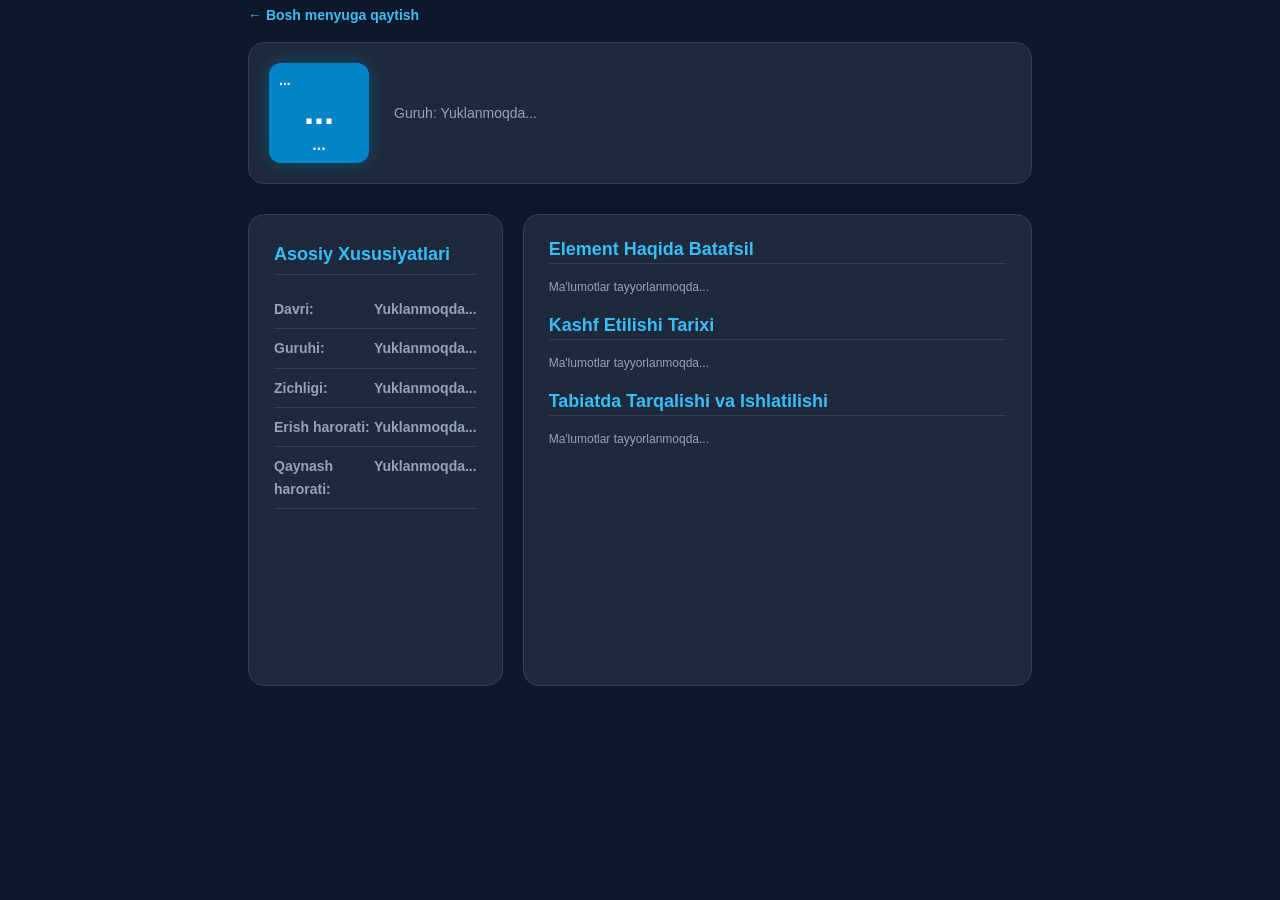
==== elements/element.html @ 0533bc76 "Update element.html" ====
<!DOCTYPE html>
<html lang="en">

<head>
    <meta charset="UTF-8">
    <meta name="viewport" content="width=device-width, initial-scale=1.0">
    <title>Document</title>
    <link rel="stylesheet" href="element.css">
</head>

<body>

    <div class="container">

        <a href="../index.html">← Bosh menyuga qaytish</a>

        <header>
            <div class="elIcon">
                <span class="elNumber">...</span>
                <h1 class="elFormula">...</h1>
                <span class="elMass">...</span>
            </div>

            <div class="header-info">
                <h3 class="elName"></h3>
                <p class="ingroup">
                    Guruh:
                    <span class="intext">Yuklanmoqda...</span>
                </p>
            </div>
        </header>

        <main>
            <div class="mainFeatures">
                <h3 class="feature-title">
                    Asosiy Xususiyatlari
                </h3>

                <div class="info-item">
                    <p>Davri:</p>
                    <p class="periodNumber">Yuklanmoqda...</p>
                </div>

                <div class="info-item">
                    <p>Guruhi:</p>
                    <p class="group">Yuklanmoqda...</p>
                </div>

                <div class="info-item">
                    <p>Zichligi:</p>
                    <p class="density">Yuklanmoqda...</p>
                </div>

                <div class="info-item">
                    <p>Erish harorati:</p>
                    <p class="melting">Yuklanmoqda...</p>
                </div>

                <div class="info-item">
                    <p>Qaynash harorati:</p>
                    <p class="boiling">Yuklanmoqda...</p>
                </div>
            </div>

            <div class="moreDetails">
                <div class="about">
                    <h3 class="detail-title">Element Haqida Batafsil</h3>
                    <p class="detail-info" id="more">Ma'lumotlar tayyorlanmoqda...</p>
                </div>

                <div class="about">
                    <h3 class="detail-title">Kashf Etilishi Tarixi</h3>
                    <p class="detail-info" id="history">Ma'lumotlar tayyorlanmoqda...</p>
                </div>

                <div class="about">
                    <h3 class="detail-title">Tabiatda Tarqalishi va Ishlatilishi</h3>
                    <p class="detail-info" id="nature">Ma'lumotlar tayyorlanmoqda...</p>
                </div>
            </div>
        </main>

    </div>

    <script src="script.js"></script>
</body>

</html>
---- elements/element.css ----
* {
    margin: 0;
    padding: 0;
    box-sizing: border-box;
    font-family: 'Segoe UI', Tahoma, Verdana, sans-serif;
}

body {
    background-color: #0f172a;
    font-size: 14px;
    line-height: 1;
}

.container {
    max-width: 800px;
    margin: 0 auto;
    padding: 8px;
}

a {
    color: #38bdf8;
    font-weight: bold;
    display: inline-block;
    text-decoration: none;
    margin-bottom: 20px;
}

.elMass {
    font-weight: 700;
    font-size: 16px;
}

header {
    background-color: #1e293b;
    border-radius: 16px;
    border: 1px solid #334155;
    padding: 20px;
    display: flex;
    gap: 25px;
    margin-bottom: 30px;
    align-items: center;
}

.elIcon {
    background-color: #0284c7;
    box-shadow: 0 0 20px rgba(2, 132, 199, 0.4);
    border-radius: 12px;
    width: 100px;
    height: 100px;
    display: flex;
    flex-direction: column;
    justify-content: space-between;
    text-align: center;
    align-items: center;
    color: #f8fafc;
    padding: 10px;
    user-select: none;
}

.elNumber {
    align-self: start;
    font-weight: bold;
}

.elFormula {
    font-size: 36px;
    font-weight: 800;
    justify-self: center;
}

.elName {
    line-height: 1.6;
    font-size: 28px;
    color: #f8fafc;
    display: flex;
    text-align: left;
}

.ingroup {
    color: #94a3b8;
    font-size: 14px;
}

main {
    display: grid;
    grid-template-columns: 1fr 2fr;
    grid-template-rows: 472px;
    gap: 20px;
}

.mainFeatures {
    background-color: #1e293b;
    border: 1px solid #334155;
    padding: 25px;
    border-radius: 16px;
    color: #f8fafc;
    line-height: 1.6;
}

.feature-title {
    font-size: 18px;
    color: #38bdf8;
    margin-bottom: 15px;
    border-bottom: 1px solid #334155;
    padding-bottom: 5px;
}

.info-item {
    display: flex;
    justify-content: space-between;
    padding: 8px 0;
    font-size: 14px;
    color: #94a3b8;
    font-weight: bolder;
    border-bottom: 1px solid #334155;
}

.moreDetails {
    background-color: #1e293b;
    border: 1px solid #334155;
    border-radius: 16px;
    padding: 25px;
    gap: 20px;
}

.detail-title {
    font-size: 18px;
    color: #38bdf8;
    margin-bottom: 15px;
    border-bottom: 1px solid #334155;
    padding-bottom: 5px;

}

.detail-info {
    margin-bottom: 20px;
    line-height: 17px;
    color: #94a3b8;
    font-size: 12px;
}

@media (max-width: 800px) {

    .container {
        display: flex;
        flex-direction: column;
    }

    main {
        display: flex;
        flex-direction: column;
    }

    header {
        flex-direction: column;
        gap: 0;
    }

    .elName {
        justify-content: center;
    }
}


.s {
    background-color: #f00;
}

.p {
    background-color: #ffed00;
}

.f {
    background-color: #0f0;
}
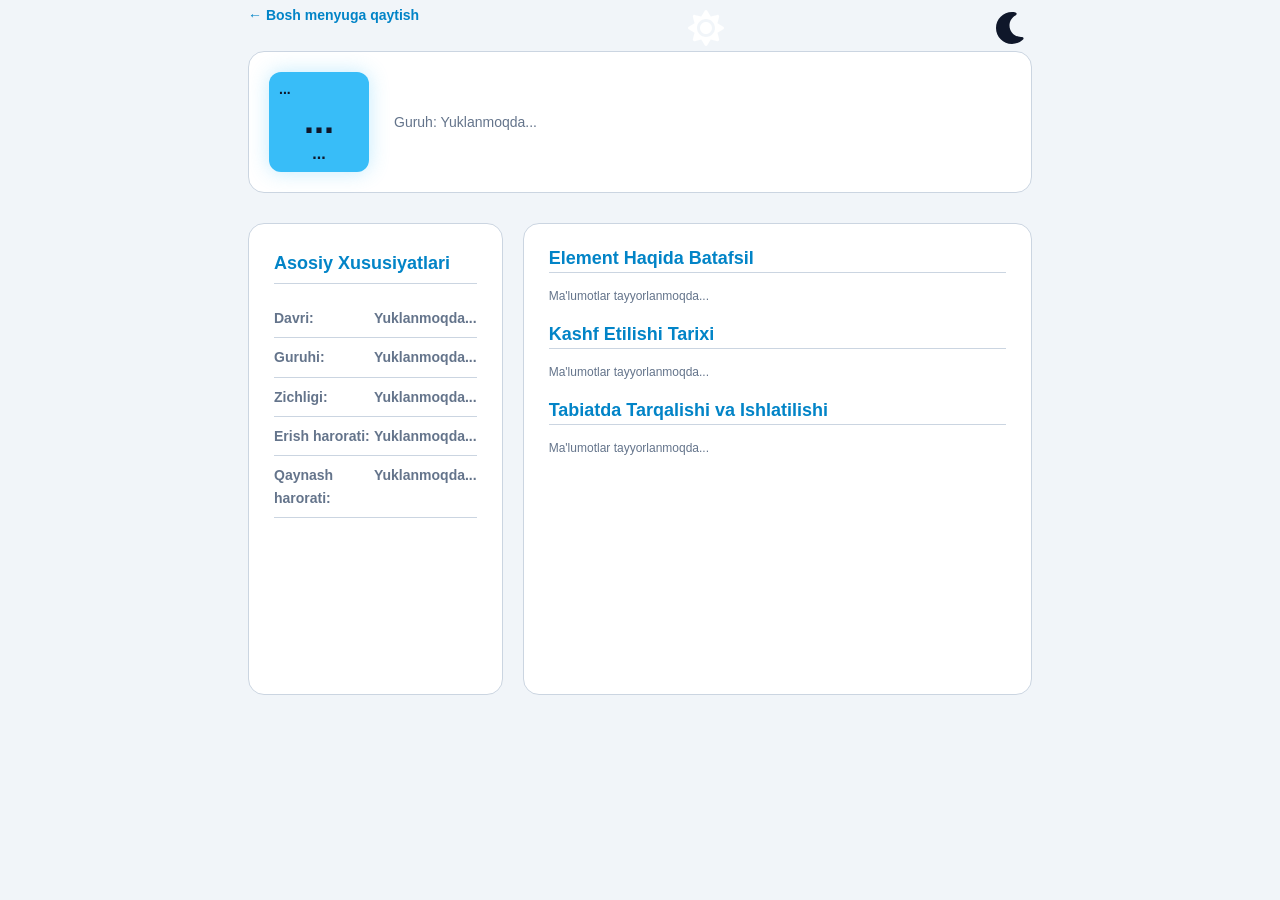
==== commit 07b31f58: "Crypton loyihasi fayllari qo'shildi" ====
--- a/elements/element.html
+++ b/elements/element.html
@@ -1,88 +1,96 @@
-<!DOCTYPE html>
-<html lang="en">
-
-<head>
-    <meta charset="UTF-8">
-    <meta name="viewport" content="width=device-width, initial-scale=1.0">
-    <title>Document</title>
-    <link rel="stylesheet" href="element.css">
-</head>
-
-<body>
-
-    <div class="container">
-
-        <a href="../index.html">← Bosh menyuga qaytish</a>
-
-        <header>
-            <div class="elIcon">
-                <span class="elNumber">...</span>
-                <h1 class="elFormula">...</h1>
-                <span class="elMass">...</span>
-            </div>
-
-            <div class="header-info">
-                <h3 class="elName"></h3>
-                <p class="ingroup">
-                    Guruh:
-                    <span class="intext">Yuklanmoqda...</span>
-                </p>
-            </div>
-        </header>
-
-        <main>
-            <div class="mainFeatures">
-                <h3 class="feature-title">
-                    Asosiy Xususiyatlari
-                </h3>
-
-                <div class="info-item">
-                    <p>Davri:</p>
-                    <p class="periodNumber">Yuklanmoqda...</p>
-                </div>
-
-                <div class="info-item">
-                    <p>Guruhi:</p>
-                    <p class="group">Yuklanmoqda...</p>
-                </div>
-
-                <div class="info-item">
-                    <p>Zichligi:</p>
-                    <p class="density">Yuklanmoqda...</p>
-                </div>
-
-                <div class="info-item">
-                    <p>Erish harorati:</p>
-                    <p class="melting">Yuklanmoqda...</p>
-                </div>
-
-                <div class="info-item">
-                    <p>Qaynash harorati:</p>
-                    <p class="boiling">Yuklanmoqda...</p>
-                </div>
-            </div>
-
-            <div class="moreDetails">
-                <div class="about">
-                    <h3 class="detail-title">Element Haqida Batafsil</h3>
-                    <p class="detail-info" id="more">Ma'lumotlar tayyorlanmoqda...</p>
-                </div>
-
-                <div class="about">
-                    <h3 class="detail-title">Kashf Etilishi Tarixi</h3>
-                    <p class="detail-info" id="history">Ma'lumotlar tayyorlanmoqda...</p>
-                </div>
-
-                <div class="about">
-                    <h3 class="detail-title">Tabiatda Tarqalishi va Ishlatilishi</h3>
-                    <p class="detail-info" id="nature">Ma'lumotlar tayyorlanmoqda...</p>
-                </div>
-            </div>
-        </main>
-
-    </div>
-
-    <script src="script.js"></script>
-</body>
-
-</html>
+<!DOCTYPE html>
+<html lang="uz">
+
+<head>
+    <meta charset="UTF-8">
+    <meta name="viewport" content="width=device-width, initial-scale=1.0">
+    <title>Iltimos Bosh menyuga qaytib biror elementni tanlang.</title>
+    <link rel="icon" href="../main/assets/favicon.svg" type="image/svg">
+    <link rel="stylesheet" href="element.css">
+</head>
+
+<body>
+    <div class="container">
+        <div class="div">      
+            <a href="../index.html">← Bosh menyuga qaytish</a>
+            <button class="mode light" title="Change Theme.">
+                <img src="../main/assets/light.svg" alt="" class="modesvg">
+            </button>
+
+            <button class="mode dark" title="Change Theme.">
+                <img src="../main/assets/dark.svg" alt="" class="modesvg">
+            </button>
+        </div>
+
+        <header>
+            <div class="elIcon">
+                <span class="elNumber">...</span>
+                <h1 class="elFormula">...</h1>
+                <span class="elMass">...</span>
+            </div>
+
+            <div class="header-info">
+                <h3 class="elName"></h3>
+                <p class="ingroup">
+                    Guruh:
+                    <span class="intext">Yuklanmoqda...</span>
+                </p>
+            </div>
+        </header>
+
+        <main>
+            <div class="mainFeatures">
+                <h3 class="feature-title">
+                    Asosiy Xususiyatlari
+                </h3>
+
+                <div class="info-item">
+                    <p>Davri:</p>
+                    <p class="periodNumber">Yuklanmoqda...</p>
+                </div>
+
+                <div class="info-item">
+                    <p>Guruhi:</p>
+                    <p class="group">Yuklanmoqda...</p>
+                </div>
+
+                <div class="info-item">
+                    <p>Zichligi:</p>
+                    <p class="density">Yuklanmoqda...</p>
+                </div>
+
+                <div class="info-item">
+                    <p>Erish harorati:</p>
+                    <p class="melting">Yuklanmoqda...</p>
+                </div>
+
+                <div class="info-item">
+                    <p>Qaynash harorati:</p>
+                    <p class="boiling">Yuklanmoqda...</p>
+                </div>
+            </div>
+
+            <div class="moreDetails">
+                <div class="about">
+                    <h3 class="detail-title">Element Haqida Batafsil</h3>
+                    <p class="detail-info" id="more">Ma'lumotlar tayyorlanmoqda...</p>
+                </div>
+
+                <div class="about">
+                    <h3 class="detail-title">Kashf Etilishi Tarixi</h3>
+                    <p class="detail-info" id="history">Ma'lumotlar tayyorlanmoqda...</p>
+                </div>
+
+                <div class="about">
+                    <h3 class="detail-title">Tabiatda Tarqalishi va Ishlatilishi</h3>
+                    <p class="detail-info" id="nature">Ma'lumotlar tayyorlanmoqda...</p>
+                </div>
+            </div>
+        </main>
+
+    </div>
+
+    <script src="script.js"></script>
+</body>
+
+</html>
--- a/elements/element.css
+++ b/elements/element.css
@@ -1,175 +1,228 @@
-* {
-    margin: 0;
-    padding: 0;
-    box-sizing: border-box;
-    font-family: 'Segoe UI', Tahoma, Verdana, sans-serif;
-}
-
-body {
-    background-color: #0f172a;
-    font-size: 14px;
-    line-height: 1;
-}
-
-.container {
-    max-width: 800px;
-    margin: 0 auto;
-    padding: 8px;
-}
-
-a {
-    color: #38bdf8;
-    font-weight: bold;
-    display: inline-block;
-    text-decoration: none;
-    margin-bottom: 20px;
-}
-
-.elMass {
-    font-weight: 700;
-    font-size: 16px;
-}
-
-header {
-    background-color: #1e293b;
-    border-radius: 16px;
-    border: 1px solid #334155;
-    padding: 20px;
-    display: flex;
-    gap: 25px;
-    margin-bottom: 30px;
-    align-items: center;
-}
-
-.elIcon {
-    background-color: #0284c7;
-    box-shadow: 0 0 20px rgba(2, 132, 199, 0.4);
-    border-radius: 12px;
-    width: 100px;
-    height: 100px;
-    display: flex;
-    flex-direction: column;
-    justify-content: space-between;
-    text-align: center;
-    align-items: center;
-    color: #f8fafc;
-    padding: 10px;
-    user-select: none;
-}
-
-.elNumber {
-    align-self: start;
-    font-weight: bold;
-}
-
-.elFormula {
-    font-size: 36px;
-    font-weight: 800;
-    justify-self: center;
-}
-
-.elName {
-    line-height: 1.6;
-    font-size: 28px;
-    color: #f8fafc;
-    display: flex;
-    text-align: left;
-}
-
-.ingroup {
-    color: #94a3b8;
-    font-size: 14px;
-}
-
-main {
-    display: grid;
-    grid-template-columns: 1fr 2fr;
-    grid-template-rows: 472px;
-    gap: 20px;
-}
-
-.mainFeatures {
-    background-color: #1e293b;
-    border: 1px solid #334155;
-    padding: 25px;
-    border-radius: 16px;
-    color: #f8fafc;
-    line-height: 1.6;
-}
-
-.feature-title {
-    font-size: 18px;
-    color: #38bdf8;
-    margin-bottom: 15px;
-    border-bottom: 1px solid #334155;
-    padding-bottom: 5px;
-}
-
-.info-item {
-    display: flex;
-    justify-content: space-between;
-    padding: 8px 0;
-    font-size: 14px;
-    color: #94a3b8;
-    font-weight: bolder;
-    border-bottom: 1px solid #334155;
-}
-
-.moreDetails {
-    background-color: #1e293b;
-    border: 1px solid #334155;
-    border-radius: 16px;
-    padding: 25px;
-    gap: 20px;
-}
-
-.detail-title {
-    font-size: 18px;
-    color: #38bdf8;
-    margin-bottom: 15px;
-    border-bottom: 1px solid #334155;
-    padding-bottom: 5px;
-
-}
-
-.detail-info {
-    margin-bottom: 20px;
-    line-height: 17px;
-    color: #94a3b8;
-    font-size: 12px;
-}
-
-@media (max-width: 800px) {
-
-    .container {
-        display: flex;
-        flex-direction: column;
-    }
-
-    main {
-        display: flex;
-        flex-direction: column;
-    }
-
-    header {
-        flex-direction: column;
-        gap: 0;
-    }
-
-    .elName {
-        justify-content: center;
-    }
-}
-
-
-.s {
-    background-color: #f00;
-}
-
-.p {
-    background-color: #ffed00;
-}
-
-.f {
-    background-color: #0f0;
+:root {
+    --bg-body: #f1f5f9;
+    --bg-card: #ffffff;
+    --border-color: #cbd5e1;
+    --text-primary: #0f172a;
+    --text-secondary: #64748b;
+    --text-link: #0284c7;
+    --el-icon-bg: #38bdf8;
+    --el-icon-shadow: rgba(56, 189, 248, 0.3);
+    --block-s-bg: #f87171;
+    --block-p-bg: #facc15;
+    --block-d-bg: #38bdf8;
+    --block-f-bg: #4ade80;
+
+}
+
+.darkMode {
+    --bg-body: #0f172a;
+    --bg-card: #1e293b;
+    --border-color: #334155;
+    --text-primary: #f8fafc;
+    --text-secondary: #94a3b8;
+    --text-link: #38bdf8;
+    --el-icon-bg: #0284c7;
+    --el-icon-shadow: rgba(2, 132, 199, 0.4);
+    --block-s-bg: #b91c1c;
+    --block-p-bg: #facc15;
+    --block-d-bg: #0369a1;
+    --block-f-bg: #15803d;
+}
+
+* {
+    margin: 0;
+    padding: 0;
+    box-sizing: border-box;
+    font-family: 'Segoe UI', Tahoma, Verdana, sans-serif;
+    transition: background-color 0.3s ease, color 0.3s ease, border-color 0.3s ease;
+}
+
+.div {
+    display: flex;
+    justify-content: space-between;
+}
+
+.mode {
+    cursor: pointer;
+    width: 40px;
+}
+
+.hidden {
+    display: none;
+}
+
+button {
+    background: none;
+    outline: none;
+    border: none;
+}
+
+body {
+    background-color: var(--bg-body);
+    font-size: 14px;
+    line-height: 1;
+}
+
+.container {
+    max-width: 800px;
+    margin: 0 auto;
+    padding: 8px;
+}
+
+a {
+    color: var(--text-link);
+    font-weight: bold;
+    display: inline-block;
+    text-decoration: none;
+    margin-bottom: 20px;
+}
+
+.elMass {
+    font-weight: 700;
+    font-size: 16px;
+}
+
+header {
+    background-color: var(--bg-card);
+    border-radius: 16px;
+    border: 1px solid var(--border-color);
+    padding: 20px;
+    display: flex;
+    gap: 25px;
+    margin-bottom: 30px;
+    align-items: center;
+}
+
+.elIcon {
+    background-color: var(--el-icon-bg);
+    box-shadow: 0 0 20px var(--el-icon-shadow);
+    border-radius: 12px;
+    width: 100px;
+    height: 100px;
+    display: flex;
+    flex-direction: column;
+    justify-content: space-between;
+    text-align: center;
+    align-items: center;
+    color: var(--text-primary);
+    padding: 10px;
+    user-select: none;
+}
+
+.elNumber {
+    align-self: start;
+    font-weight: bold;
+}
+
+.elFormula {
+    font-size: 36px;
+    font-weight: 800;
+    justify-self: center;
+}
+
+.elName {
+    line-height: 1.6;
+    font-size: 28px;
+    color: var(--text-primary);
+    display: flex;
+    text-align: left;
+}
+
+.ingroup {
+    color: var(--text-secondary);
+    font-size: 14px;
+}
+
+main {
+    display: grid;
+    grid-template-columns: 1fr 2fr;
+    grid-template-rows: 472px;
+    gap: 20px;
+}
+
+.mainFeatures {
+    background-color: var(--bg-card);
+    border: 1px solid var(--border-color);
+    padding: 25px;
+    border-radius: 16px;
+    color: var(--text-primary);
+    line-height: 1.6;
+}
+
+.feature-title {
+    font-size: 18px;
+    color: var(--text-link);
+    margin-bottom: 15px;
+    border-bottom: 1px solid var(--border-color);
+    padding-bottom: 5px;
+}
+
+.info-item {
+    display: flex;
+    justify-content: space-between;
+    padding: 8px 0;
+    font-size: 14px;
+    color: var(--text-secondary);
+    font-weight: bolder;
+    border-bottom: 1px solid var(--border-color);
+}
+
+.moreDetails {
+    background-color: var(--bg-card);
+    border: 1px solid var(--border-color);
+    border-radius: 16px;
+    padding: 25px;
+    gap: 20px;
+}
+
+.detail-title {
+    font-size: 18px;
+    color: var(--text-link);
+    margin-bottom: 15px;
+    border-bottom: 1px solid var(--border-color);
+    padding-bottom: 5px;
+}
+
+.detail-info {
+    margin-bottom: 20px;
+    line-height: 17px;
+    color: var(--text-secondary);
+    font-size: 12px;
+}
+
+@media (max-width: 800px) {
+    .container {
+        display: flex;
+        flex-direction: column;
+    }
+
+    main {
+        display: flex;
+        flex-direction: column;
+    }
+
+    header {
+        flex-direction: column;
+        gap: 0;
+    }
+
+    .elName {
+        justify-content: center;
+    }
+}
+
+.s {
+    background-color: var(--block-s-bg) !important;
+}
+
+.p {
+    background-color: var(--block-p-bg) !important;
+}
+
+.d {
+    background-color: var(--block-d-bg) !important;
+}
+
+.f {
+    background-color: var(--block-f-bg) !important;
 }
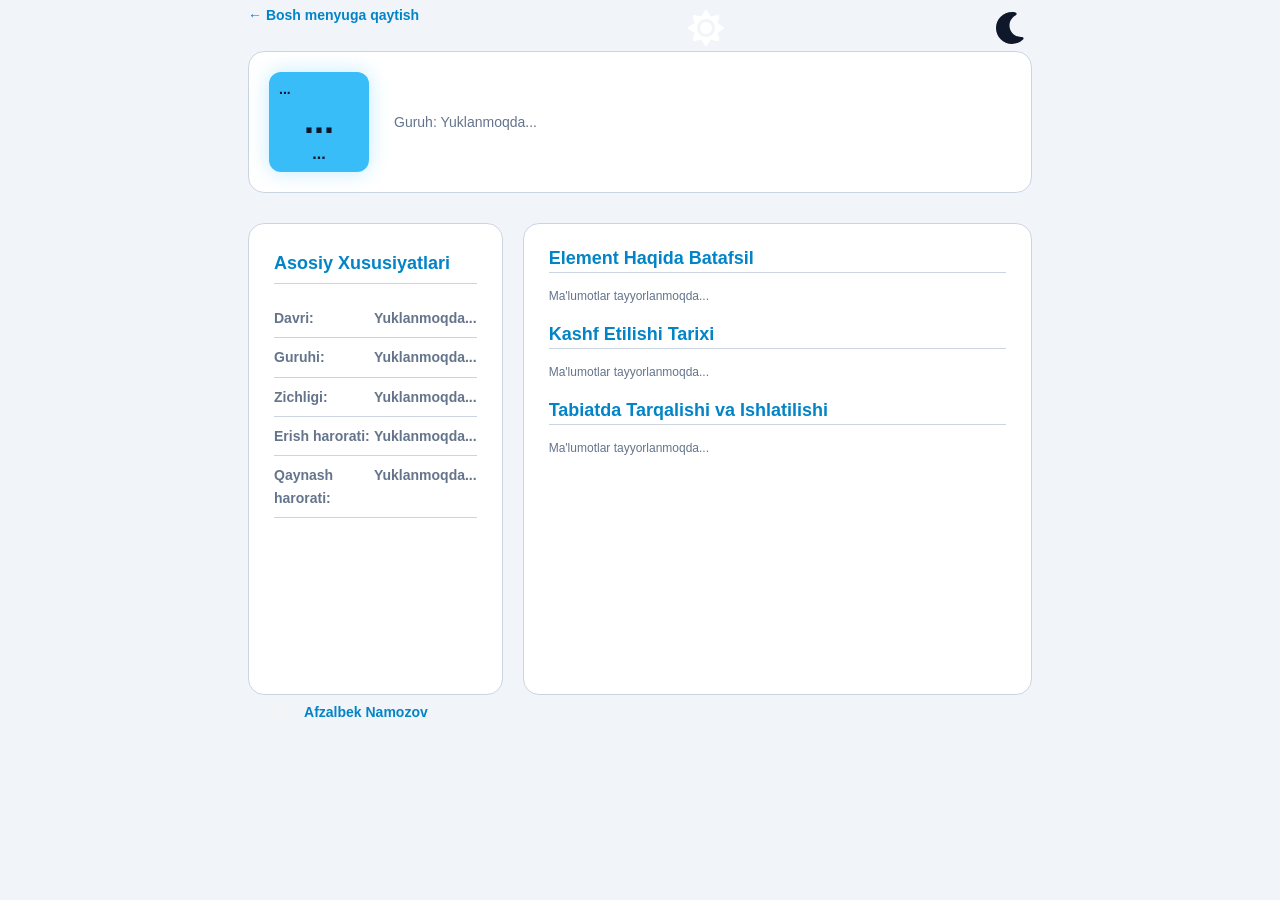
==== commit 854894d4: "Mualliflik havolasi qo'shildi" ====
--- a/elements/element.html
+++ b/elements/element.html
@@ -87,7 +87,9 @@
                 </div>
             </div>
         </main>
-
+        <div class="link">
+            <p class="linkText" style="color: #f4f4f4; margin-top: 10px;">Code by <a target="_blank" href="https://github.com/namozov13/">Afzalbek Namozov</a></p>
+        </div>
     </div>
 
     <script src="script.js"></script>
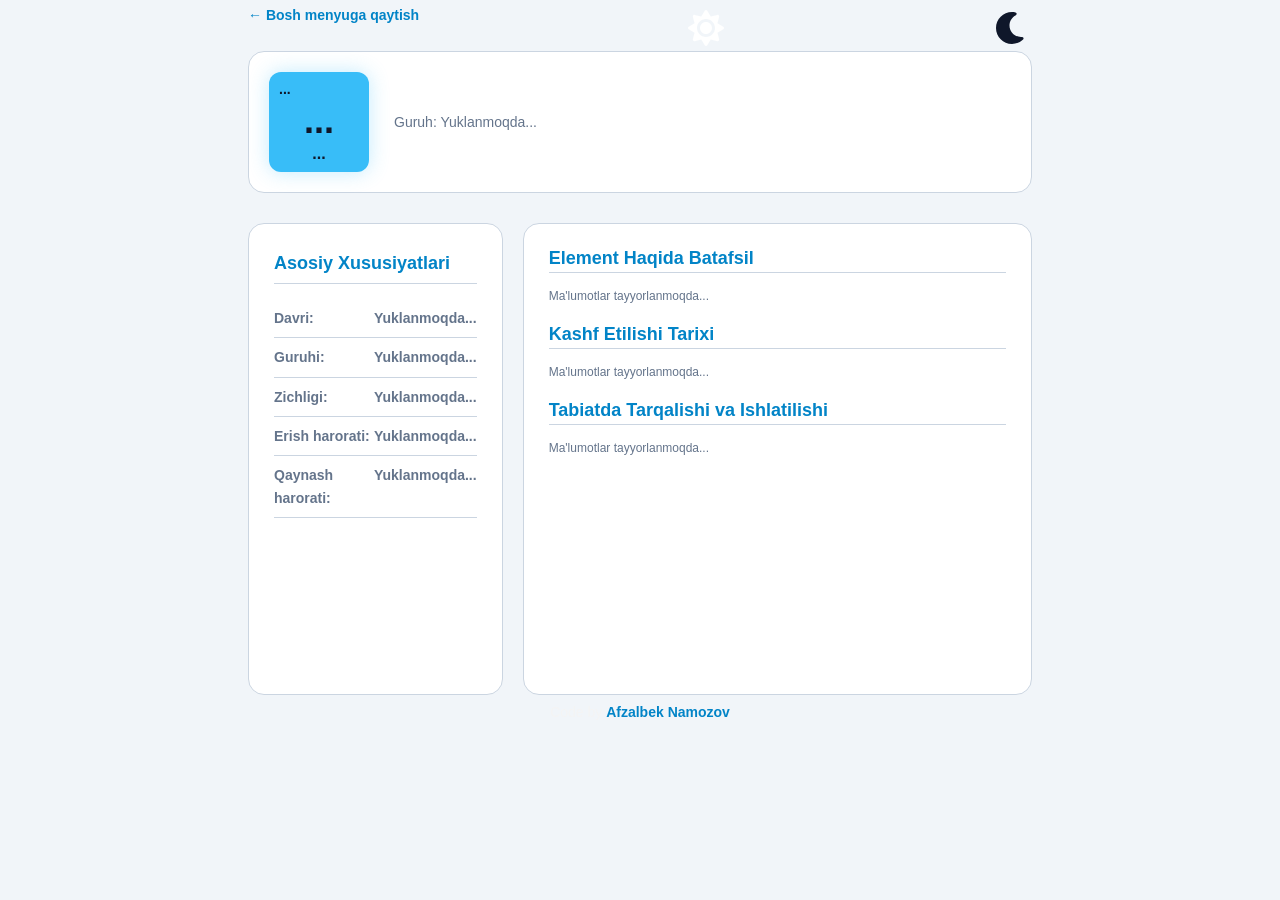
==== commit 2574cf98: "Copyright added." ====
--- a/elements/element.html
+++ b/elements/element.html
@@ -88,7 +88,7 @@
             </div>
         </main>
         <div class="link">
-            <p class="linkText" style="color: #f4f4f4; margin-top: 10px;">Code by <a target="_blank" href="https://github.com/namozov13/">Afzalbek Namozov</a></p>
+            <p class="linkText">Code by <a target="_blank" href="https://github.com/namozov13/">Afzalbek Namozov</a></p>
         </div>
     </div>
 
--- a/elements/element.css
+++ b/elements/element.css
@@ -225,4 +225,15 @@
 
 .f {
     background-color: var(--block-f-bg) !important;
+}
+
+
+.link {
+    display: flex;
+    justify-content: center;
+}
+
+.linkText {
+    color: #f4f4f4;
+    margin-top: 10px;
 }
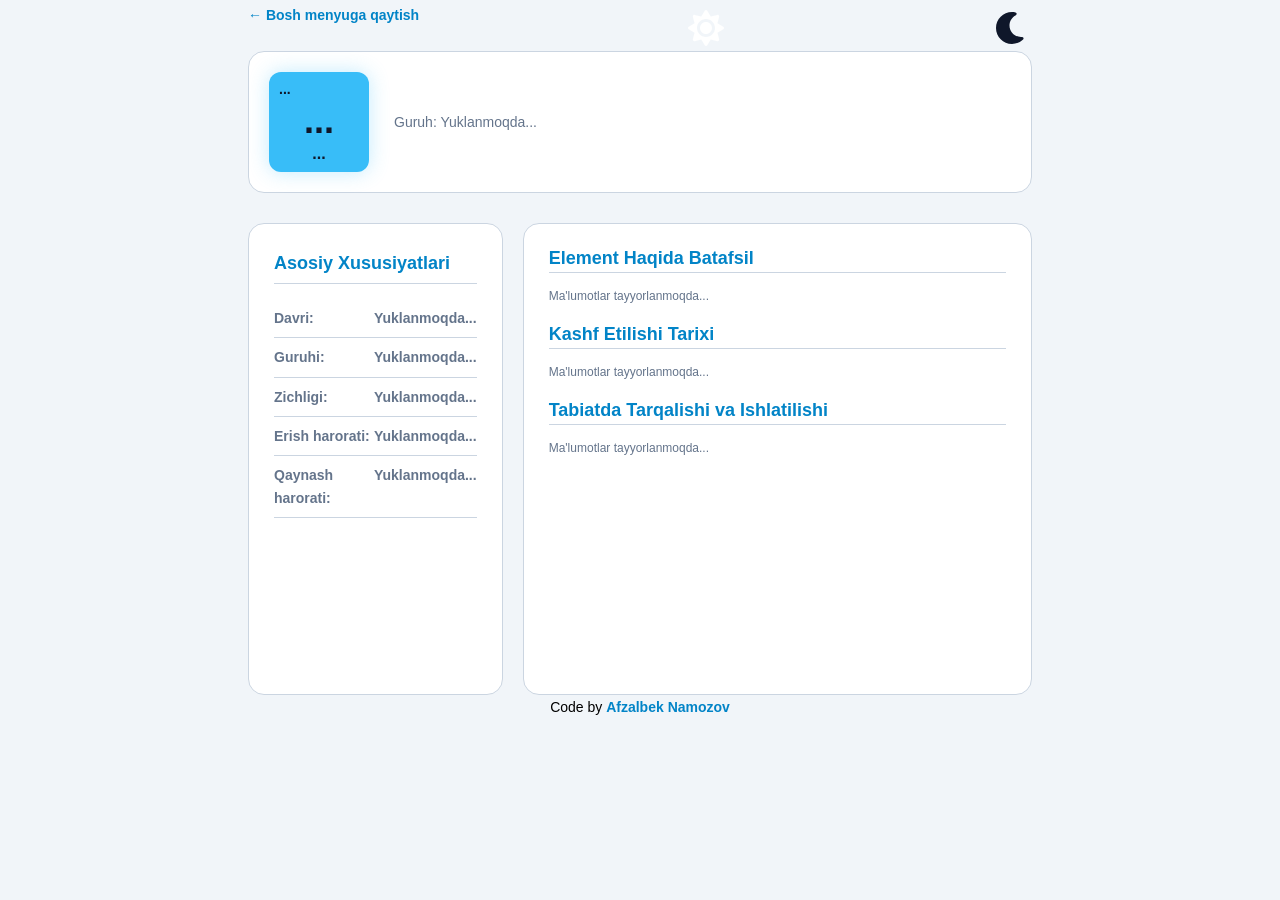
==== commit 29fb152c: "Bugs fixed." ====
--- a/elements/element.html
+++ b/elements/element.html
@@ -88,7 +88,7 @@
             </div>
         </main>
         <div class="link">
-            <p class="linkText">Code by <a target="_blank" href="https://github.com/namozov13/">Afzalbek Namozov</a></p>
+            <p class="linkText">Code by <a class="linkGit" target="_blank" href="https://github.com/namozov13/">Afzalbek Namozov</a></p>
         </div>
     </div>
 
--- a/elements/element.css
+++ b/elements/element.css
@@ -1,4 +1,5 @@
 :root {
+    --text: #000;
     --bg-body: #f1f5f9;
     --bg-card: #ffffff;
     --border-color: #cbd5e1;
@@ -15,6 +16,7 @@
 }
 
 .darkMode {
+    --text: #fff;
     --bg-body: #0f172a;
     --bg-card: #1e293b;
     --border-color: #334155;
@@ -234,6 +236,10 @@
 }
 
 .linkText {
-    color: #f4f4f4;
-    margin-top: 10px;
+    color: var(--text);
+    margin-top: 5px;
+}
+
+.linkGit {
+    margin: 0;
 }
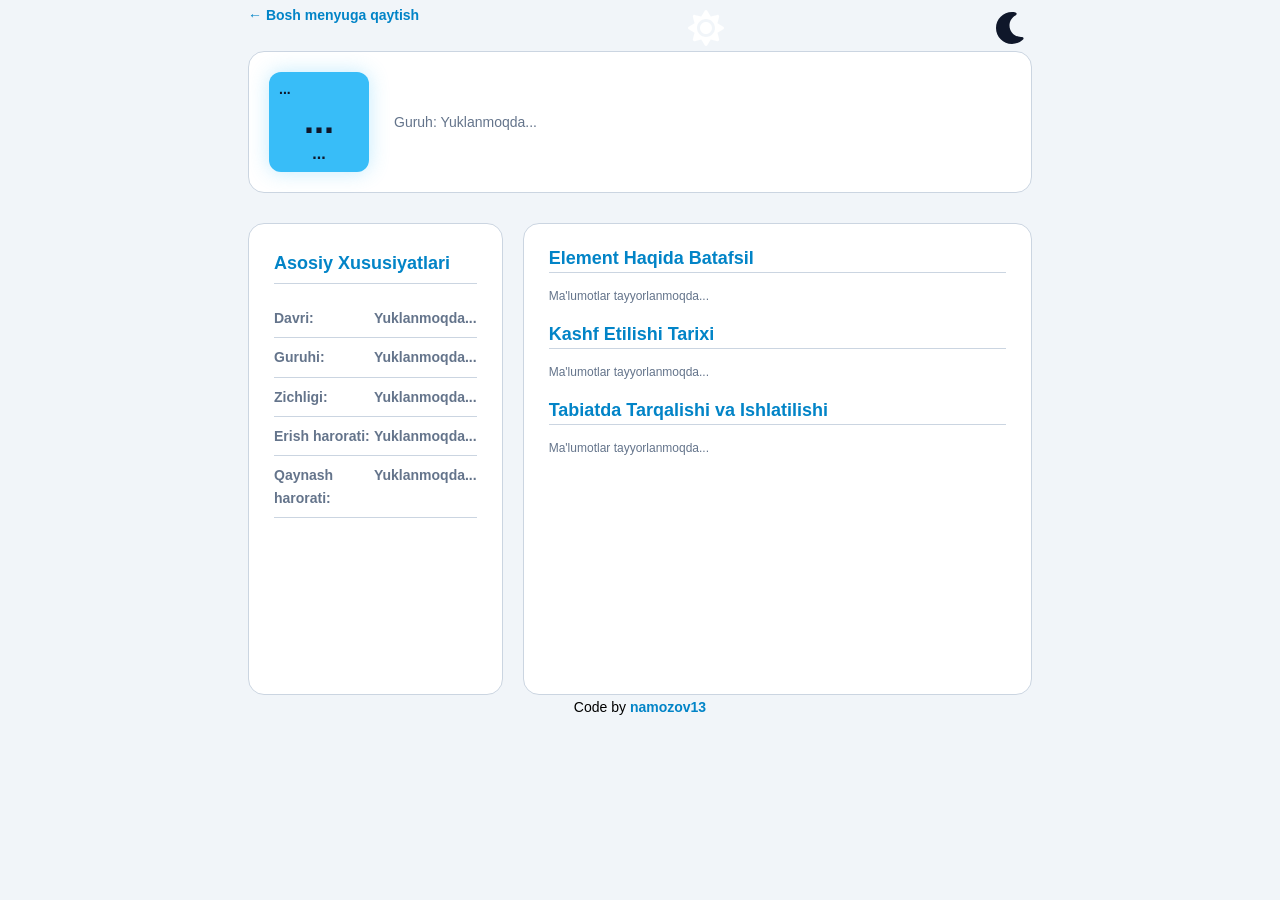
==== commit 665b170b: "Copyright added" ====
--- a/elements/element.html
+++ b/elements/element.html
@@ -88,7 +88,7 @@
             </div>
         </main>
         <div class="link">
-            <p class="linkText">Code by <a class="linkGit" target="_blank" href="https://github.com/namozov13/">Afzalbek Namozov</a></p>
+            <p class="linkText">Code by <a class="linkGit" target="_blank" href="https://github.com/namozov13/">namozov13</a></p>
         </div>
     </div>
 
--- a/elements/element.css
+++ b/elements/element.css
@@ -241,5 +241,5 @@
 }
 
 .linkGit {
-    margin: 0;
+    margin: 0 !important;
 }
